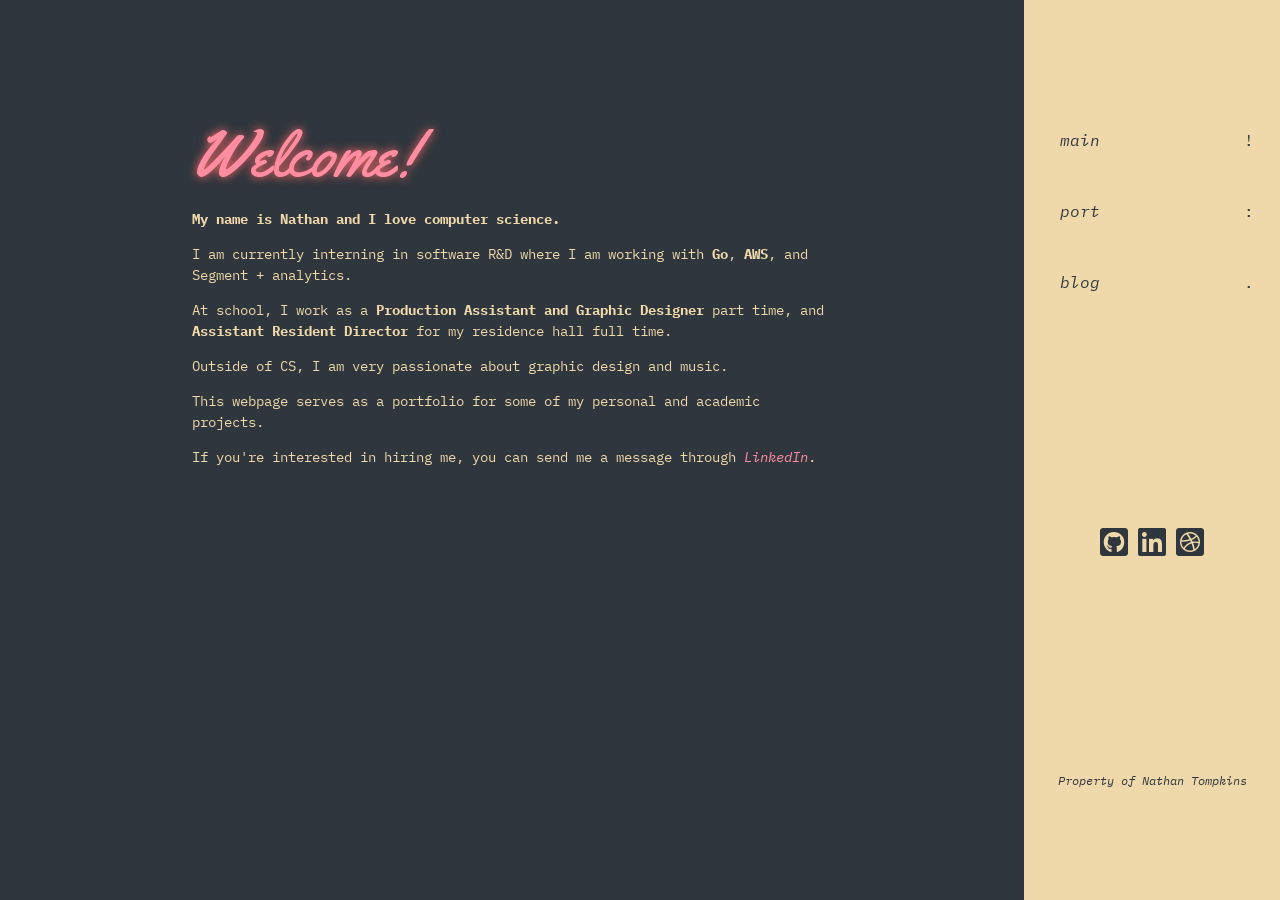
==== index.html @ b5877125 "Updated mixpanel again" ====
<!DOCTYPE HTML>
<html>

<head>
    <script>
        !function(){var analytics=window.analytics=window.analytics||[];if(!analytics.initialize)if(analytics.invoked)window.console&&console.error&&console.error("Segment snippet included twice.");else{analytics.invoked=!0;analytics.methods=["trackSubmit","trackClick","trackLink","trackForm","pageview","identify","reset","group","track","ready","alias","debug","page","once","off","on"];analytics.factory=function(t){return function(){var e=Array.prototype.slice.call(arguments);e.unshift(t);analytics.push(e);return analytics}};for(var t=0;t<analytics.methods.length;t++){var e=analytics.methods[t];analytics[e]=analytics.factory(e)}analytics.load=function(t,e){var n=document.createElement("script");n.type="text/javascript";n.async=!0;n.src="https://cdn.segment.com/analytics.js/v1/"+t+"/analytics.min.js";var a=document.getElementsByTagName("script")[0];a.parentNode.insertBefore(n,a);analytics._loadOptions=e};analytics.SNIPPET_VERSION="4.1.0";
          analytics.load("nwaaKcS0RtttipBPY4bCcXMrAYBk9QjY");
          analytics.page();
          }}();
    </script>
    <title>Nathan Tompkins</title>
    <meta charset="utf-8" />
    <meta name="viewport" content="width=device-width, initial-scale=1" />
    <!--link rel="stylesheet" href="" /-->
    <link href="https://fonts.googleapis.com/css?family=IBM+Plex+Mono:400,400i,700|Yellowtail" rel="stylesheet">
    <link rel="stylesheet" href="https://pro.fontawesome.com/releases/v5.7.2/css/all.css" integrity="sha384-6jHF7Z3XI3fF4XZixAuSu0gGKrXwoX/w3uFPxC56OtjChio7wtTGJWRW53Nhx6Ev" crossorigin="anonymous">
    <style type="text/css">
        /*
            $green: #4ecdc4;
            $red: #ff6b6b;
            $blue: #556270;
            $light-blue: #798899;
            $dark-blue: #30363d;
            $gold: #efd9aa;
            */
            body {
              margin: 0;
            }

            .wrapper {
              height: 100vh;
              display: flex;
            }

            #left {
              float: left;
              width: 80%;
              font-family: IBM Plex Mono,monospace;
              color: #efd9aa;
              line-height: 1.3em;
              background-color: #30363d;
              max-height: 100vh;
              overflow: auto;
            }

            #right {
              float: right;
              width: 20%;
              background-color: #efd9aa;
            }

            #mobile-nav {
              display: none;
            }

            @media screen and (max-width: 700px) {
              #left {
                width:100%;
                padding-top: 10%;
              }
              #right {
                display: none;
              }
              #mobile-nav {
                display: block;
                position: fixed;
                width: 100%;
                background-color: #efd9aa;
                font-family: "IBM Plex Mono", monospace;
                margin: 0;
                padding: 5%;
                text-align: left;
              }
              #mobile-nav a {
                text-decoration: none;
                color: #30363d;
                padding: 5% 5%;
                margin: 0 -1%;
                transition: .3s ease all;
              }
              #mobile-nav a:hover {
                color: #ff8da1;
                background-color: #30363d;
              }
            }

            #main, #port, #blog {
              display: block;
              height: auto;
              max-height: 100vh;
              max-width: 40em;
              margin: 8% auto;
              padding: 2% 10%;
            }

            .sect h1 {
              font-family: "Yellowtail", "Sego UI", "HelveticaNeue", Helvetica, Arial, sans-serif;
              font-weight: 400;
              font-size: 4em;
              color: #ff8da1;
              text-shadow: 0 0 10px #ff6b6b;
            }

            .sect p {
              font-size: .9em;
            }
            .sect a {
                text-decoration: none;
                color: #ff8da1;
                border-bottom: 1px solid transparent;
                transition: ease all .3s;
                font-style: italic;
            }
            .sect a:hover {
                border-bottom: 1px solid #ff8da1;
            }

            #port, #blog {
              display: none;
            }

            .nav {
              font-family: "IBM Plex Mono", monospace;
              height: 100vh;
              display: flex;
              flex-wrap: wrap;
              justify-content: space-evenly;
              align-items: center;
              text-align: center;
            }

            #links, #social, #copy {
              width: 100%;
            }

            #links a {
              display: block;
              padding: 10%;
              color: #30363d;
              background-color: inherit;
              text-decoration: none;
              transition: ease all .3s;
              text-align: right;
            }

            .nav #links span {
                text-transform: lowercase;
                font-style: italic;
                display: inline;
                float: left;
                color: #30363d;
                transition: ease all .3s;
                margin: 0;
                padding-left: 5%;
                padding-right: 5%;
            }

            #links a:hover {
              color: #ff8da1;
              background-color: #30363d;
            }

            #links a:hover > span {
                float: left;
                color: #ff8da1;
                padding-left: 10%;
                padding-right: 0%;
            }

            #social a {
              text-decoration: none;
              color: #30363d;
              transition: .3s ease all;
            }

            #social a:hover {
              color: #ff8da1;
            }

            #social a img {
              max-width: 20%;
            }

            #copy {
              font-size: .75em;
              color: #30363d;
              font-style: italic;
              margin: 3% 5%;
            }
    </style>
</head>

<body>
    <div class="wrapper">
        <div id="mobile-nav">
            <a href="#main" onclick="show('main')">
                <span>main </span>!</a>
            <a href="#port" onclick="show('port')">
                <span>port </span>:</a>
            <a href="#blog" onclick="show('blog')">
                <span>blog</span>.</a>
        </div>
        <div id="left">
            <div class="sect" id="main">
                <h1>Welcome!</h1>
                <p><b>My name is Nathan and I love computer science.</b></p>
                <p>I am currently interning in software R&D where I am working with <b>Go</b>, <b>AWS</b>, and Segment + analytics.
                </p>
                <p>At school, I work as a <b>Production Assistant and Graphic Designer</b> part time, and <b>Assistant Resident Director</b> for my residence hall full time.
                </p>
                <p>Outside of CS, I am very passionate about graphic design and music.</p>
                <p>This webpage serves as a portfolio for some of my personal and academic projects.</p>
                <p>If you're interested in hiring me, you can send me a message through <a target="_blank" href="https://www.linkedin.com/in/nathan-tompkins-396957180">LinkedIn</a>.</p>
            </div>
            <div class="sect" id="port">
                <h1>Portfolio</h1>
                <p>Content coming soon!</p>
            </div>
            <div class="sect" id="blog">
                <h1>Blog</h1>
                <p>Content coming soon!</p>

            </div>
        </div>
        <div id="right">
            <div class="nav">
                <div id="links">
                    <a href="#main" onclick="show('main'); mixpanel.track_links('btnMain','Main btn clicked')" id="btnMain">
                        <span>main </span>!</a>
                    <a href="#port" onclick="show('port'); mixpanel.track_links('btnPort','Port btn clicked')" id="btnPort">
                        <span>port </span>:</a>
                    <a href="#blog" onclick="show('blog'); mixpanel.track_links('btnBlog','Blog btn clicked')" id="btnBlog">
                        <span>blog</span>.</a>
                </div>

                <div id="social">
                    <a target="_blank" href="https://github.com/ntompkins" onclick="mixpanel.track_links('githubLink','Github clicked')" id="githubLink">
                        <i class="fab fa-github-square fa-2x"></i>
                    </a>
                    <a target="_blank" href="https://www.linkedin.com/in/nathan-tompkins-396957180" onclick="mixpanel.track_links('linkedinLink','LinkedIn clicked')" id="linkedinLink">
                        <i class="fab fa-linkedin fa-2x"></i>
                    </a>
                    <a target="_blank" href="https://dribbble.com/ntompkins" onclick="mixpanel.track_links('dribbbleLink','Dribbble clicked')" id="dribbbleLink">
                        <i class="fab fa-dribbble-square fa-2x"></i>
                    </a>
                </div>

                <div id="copy">
                    Property of Nathan Tompkins
                </div>
            </div>
        </div>
    </div>
</body>
<script type="text/javascript">  
    analytics.page();
    var thisDiv = document.getElementById("main");
        function show(divID) {
            var div = document.getElementById(divID);
            thisDiv.style.display = "none";
            div.style.display = "block";
            thisDiv = div;
        }
</script>

</html>
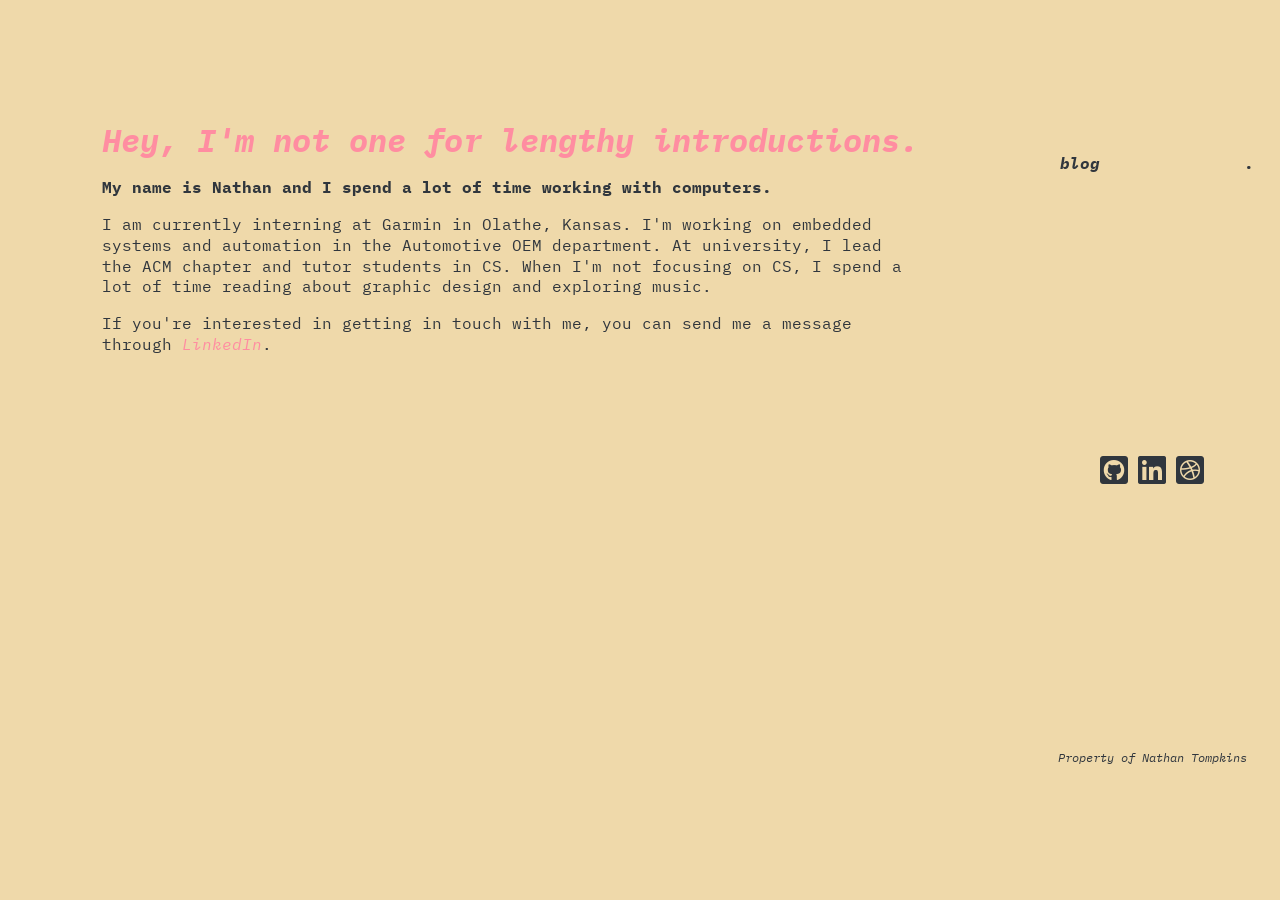
==== commit d6db0e08: "Update index.html Updated CSS, bio paragraph, removed tracking." ====
--- a/index.html
+++ b/index.html
@@ -1,250 +1,53 @@
 <!DOCTYPE HTML>
 <html>
-
 <head>
-    <script>
-        !function(){var analytics=window.analytics=window.analytics||[];if(!analytics.initialize)if(analytics.invoked)window.console&&console.error&&console.error("Segment snippet included twice.");else{analytics.invoked=!0;analytics.methods=["trackSubmit","trackClick","trackLink","trackForm","pageview","identify","reset","group","track","ready","alias","debug","page","once","off","on"];analytics.factory=function(t){return function(){var e=Array.prototype.slice.call(arguments);e.unshift(t);analytics.push(e);return analytics}};for(var t=0;t<analytics.methods.length;t++){var e=analytics.methods[t];analytics[e]=analytics.factory(e)}analytics.load=function(t,e){var n=document.createElement("script");n.type="text/javascript";n.async=!0;n.src="https://cdn.segment.com/analytics.js/v1/"+t+"/analytics.min.js";var a=document.getElementsByTagName("script")[0];a.parentNode.insertBefore(n,a);analytics._loadOptions=e};analytics.SNIPPET_VERSION="4.1.0";
-          analytics.load("nwaaKcS0RtttipBPY4bCcXMrAYBk9QjY");
-          analytics.page();
-          }}();
-    </script>
-    <title>Nathan Tompkins</title>
+    <title>ntompkins.</title>
     <meta charset="utf-8" />
     <meta name="viewport" content="width=device-width, initial-scale=1" />
-    <!--link rel="stylesheet" href="" /-->
-    <link href="https://fonts.googleapis.com/css?family=IBM+Plex+Mono:400,400i,700|Yellowtail" rel="stylesheet">
+    <link href="https://fonts.googleapis.com/css2?family=IBM+Plex+Mono:ital,wght@0,400;0,700;1,400;1,700&display=swap" rel="stylesheet"> 
     <link rel="stylesheet" href="https://pro.fontawesome.com/releases/v5.7.2/css/all.css" integrity="sha384-6jHF7Z3XI3fF4XZixAuSu0gGKrXwoX/w3uFPxC56OtjChio7wtTGJWRW53Nhx6Ev" crossorigin="anonymous">
     <style type="text/css">
-        /*
-            $green: #4ecdc4;
-            $red: #ff6b6b;
-            $blue: #556270;
-            $light-blue: #798899;
-            $dark-blue: #30363d;
-            $gold: #efd9aa;
-            */
-            body {
-              margin: 0;
-            }
-
-            .wrapper {
-              height: 100vh;
-              display: flex;
-            }
-
-            #left {
-              float: left;
-              width: 80%;
-              font-family: IBM Plex Mono,monospace;
-              color: #efd9aa;
-              line-height: 1.3em;
-              background-color: #30363d;
-              max-height: 100vh;
-              overflow: auto;
-            }
-
-            #right {
-              float: right;
-              width: 20%;
-              background-color: #efd9aa;
-            }
-
-            #mobile-nav {
-              display: none;
-            }
-
-            @media screen and (max-width: 700px) {
-              #left {
-                width:100%;
-                padding-top: 10%;
-              }
-              #right {
-                display: none;
-              }
-              #mobile-nav {
-                display: block;
-                position: fixed;
-                width: 100%;
-                background-color: #efd9aa;
-                font-family: "IBM Plex Mono", monospace;
-                margin: 0;
-                padding: 5%;
-                text-align: left;
-              }
-              #mobile-nav a {
-                text-decoration: none;
-                color: #30363d;
-                padding: 5% 5%;
-                margin: 0 -1%;
-                transition: .3s ease all;
-              }
-              #mobile-nav a:hover {
-                color: #ff8da1;
-                background-color: #30363d;
-              }
-            }
-
-            #main, #port, #blog {
-              display: block;
-              height: auto;
-              max-height: 100vh;
-              max-width: 40em;
-              margin: 8% auto;
-              padding: 2% 10%;
-            }
-
-            .sect h1 {
-              font-family: "Yellowtail", "Sego UI", "HelveticaNeue", Helvetica, Arial, sans-serif;
-              font-weight: 400;
-              font-size: 4em;
-              color: #ff8da1;
-              text-shadow: 0 0 10px #ff6b6b;
-            }
-
-            .sect p {
-              font-size: .9em;
-            }
-            .sect a {
-                text-decoration: none;
-                color: #ff8da1;
-                border-bottom: 1px solid transparent;
-                transition: ease all .3s;
-                font-style: italic;
-            }
-            .sect a:hover {
-                border-bottom: 1px solid #ff8da1;
-            }
-
-            #port, #blog {
-              display: none;
-            }
-
-            .nav {
-              font-family: "IBM Plex Mono", monospace;
-              height: 100vh;
-              display: flex;
-              flex-wrap: wrap;
-              justify-content: space-evenly;
-              align-items: center;
-              text-align: center;
-            }
-
-            #links, #social, #copy {
-              width: 100%;
-            }
-
-            #links a {
-              display: block;
-              padding: 10%;
-              color: #30363d;
-              background-color: inherit;
-              text-decoration: none;
-              transition: ease all .3s;
-              text-align: right;
-            }
-
-            .nav #links span {
-                text-transform: lowercase;
-                font-style: italic;
-                display: inline;
-                float: left;
-                color: #30363d;
-                transition: ease all .3s;
-                margin: 0;
-                padding-left: 5%;
-                padding-right: 5%;
-            }
-
-            #links a:hover {
-              color: #ff8da1;
-              background-color: #30363d;
-            }
-
-            #links a:hover > span {
-                float: left;
-                color: #ff8da1;
-                padding-left: 10%;
-                padding-right: 0%;
-            }
-
-            #social a {
-              text-decoration: none;
-              color: #30363d;
-              transition: .3s ease all;
-            }
-
-            #social a:hover {
-              color: #ff8da1;
-            }
-
-            #social a img {
-              max-width: 20%;
-            }
-
-            #copy {
-              font-size: .75em;
-              color: #30363d;
-              font-style: italic;
-              margin: 3% 5%;
-            }
+       body{margin:0}.wrapper{height:100vh;display:flex}#left{float:left;width:80%;font-family:IBM Plex Mono,monospace;color:#30363d;line-height:1.3em;background-color:#efd9aa;max-height:100vh;overflow:auto}#right{float:right;width:20%;background-color:#efd9aa}#mobile-nav{display:none}@media screen and (max-width:700px){#left{width:100%;padding-top:10%}#right{display:none}#mobile-nav{display:block;position:fixed;width:100%;background-color:#efd9aa;font-family:IBM Plex Mono,monospace;margin:0;padding:5%;text-align:left}#mobile-nav a{text-decoration:none;color:#30363d;padding:5% 5%;margin:0 -1%;transition:.3s ease all}#mobile-nav a:hover{color:#ff8da1;background-color:#30363d}}#main,#port,#blog{display:block;height:auto;max-height:100vh;max-width:60em;margin:8% auto;padding:2% 10%}.sect h1{font-family:IBM Plex Mono,monospace;font-weight:700;font-size:2em;color:#ff8da1;line-height:1em}.sect p{font-size:1em}.sect a{text-decoration:none;color:#ff8da1;border-bottom:1px solid transparent;transition:ease all .1s;font-style:italic}.sect a:hover{border-bottom:1px solid #ff8da1}#port,#blog{display:none}.nav{font-family:IBM Plex Mono,monospace;height:100vh;display:flex;flex-wrap:wrap;justify-content:space-evenly;align-items:center;text-align:center}#links,#social,#copy{width:100%}#links a{display:block;padding:10%;color:#30363d;background-color:inherit;text-decoration:none;transition:ease all .3s;text-align:right;border-radius:100px 0 0 100px;font-weight:700}.nav #links span{text-transform:lowercase;font-style:italic;display:inline;float:left;color:#30363d;transition:ease all .3s;margin:0;padding-left:5%;padding-right:5%}#links a:hover{color:#ff8da1;background-color:#30363d}#links a:hover>span{float:left;color:#ff8da1;padding-left:10%;padding-right:0}#social a{text-decoration:none;color:#30363d;transition:.1s ease all}#social a:hover{color:#ff8da1}#social a img{max-width:20%}#copy{font-size:.75em;color:#30363d;font-style:italic;margin:3% 5%}
     </style>
 </head>
 
 <body>
     <div class="wrapper">
         <div id="mobile-nav">
-            <a href="#main" onclick="show('main')">
-                <span>main </span>!</a>
-            <a href="#port" onclick="show('port')">
-                <span>port </span>:</a>
             <a href="#blog" onclick="show('blog')">
-                <span>blog</span>.</a>
+            <span>blog</span>.</a>
         </div>
         <div id="left">
             <div class="sect" id="main">
-                <h1>Welcome!</h1>
-                <p><b>My name is Nathan and I love computer science.</b></p>
-                <p>I am currently interning in software R&D where I am working with <b>Go</b>, <b>AWS</b>, and Segment + analytics.
-                </p>
-                <p>At school, I work as a <b>Production Assistant and Graphic Designer</b> part time, and <b>Assistant Resident Director</b> for my residence hall full time.
-                </p>
-                <p>Outside of CS, I am very passionate about graphic design and music.</p>
-                <p>This webpage serves as a portfolio for some of my personal and academic projects.</p>
-                <p>If you're interested in hiring me, you can send me a message through <a target="_blank" href="https://www.linkedin.com/in/nathan-tompkins-396957180">LinkedIn</a>.</p>
-            </div>
-            <div class="sect" id="port">
-                <h1>Portfolio</h1>
-                <p>Content coming soon!</p>
+	        <h1><i>Hey, I'm not one for lengthy introductions.</i></h1>
+                <p><b>My name is Nathan and I spend a lot of time working with computers.</b></p>
+                <p>I am currently interning at Garmin in Olathe, Kansas. I'm working on embedded systems and automation in the Automotive OEM department.
+		At university, I lead the ACM chapter and tutor students in CS.
+                When I'm not focusing on CS, I spend a lot of time reading about graphic design and exploring music.
+                <p>If you're interested in getting in touch with me, you can send me a message through <a target="_blank" href="https://www.linkedin.com/in/nathan-tompkins-396957180">LinkedIn</a>.</p>
             </div>
             <div class="sect" id="blog">
                 <h1>Blog</h1>
                 <p>Content coming soon!</p>
-
             </div>
         </div>
         <div id="right">
             <div class="nav">
                 <div id="links">
-                    <a href="#main" onclick="show('main'); mixpanel.track_links('btnMain','Main btn clicked')" id="btnMain">
-                        <span>main </span>!</a>
-                    <a href="#port" onclick="show('port'); mixpanel.track_links('btnPort','Port btn clicked')" id="btnPort">
-                        <span>port </span>:</a>
-                    <a href="#blog" onclick="show('blog'); mixpanel.track_links('btnBlog','Blog btn clicked')" id="btnBlog">
-                        <span>blog</span>.</a>
+                    <a href="#blog" onclick="show('blog');" id="btnBlog">
+                    <span>blog</span>.</a>
                 </div>
-
                 <div id="social">
-                    <a target="_blank" href="https://github.com/ntompkins" onclick="mixpanel.track_links('githubLink','Github clicked')" id="githubLink">
+                    <a target="_blank" href="https://github.com/ntompkins" id="githubLink">
                         <i class="fab fa-github-square fa-2x"></i>
                     </a>
-                    <a target="_blank" href="https://www.linkedin.com/in/nathan-tompkins-396957180" onclick="mixpanel.track_links('linkedinLink','LinkedIn clicked')" id="linkedinLink">
+                    <a target="_blank" href="https://www.linkedin.com/in/nathan-tompkins-396957180" id="linkedinLink">
                         <i class="fab fa-linkedin fa-2x"></i>
                     </a>
-                    <a target="_blank" href="https://dribbble.com/ntompkins" onclick="mixpanel.track_links('dribbbleLink','Dribbble clicked')" id="dribbbleLink">
+                    <a target="_blank" href="https://dribbble.com/ntompkins" id="dribbbleLink">
                         <i class="fab fa-dribbble-square fa-2x"></i>
                     </a>
                 </div>
-
                 <div id="copy">
                     Property of Nathan Tompkins
                 </div>
@@ -253,7 +56,6 @@
     </div>
 </body>
 <script type="text/javascript">  
-    analytics.page();
     var thisDiv = document.getElementById("main");
         function show(divID) {
             var div = document.getElementById(divID);
@@ -262,5 +64,4 @@
             thisDiv = div;
         }
 </script>
-
 </html>
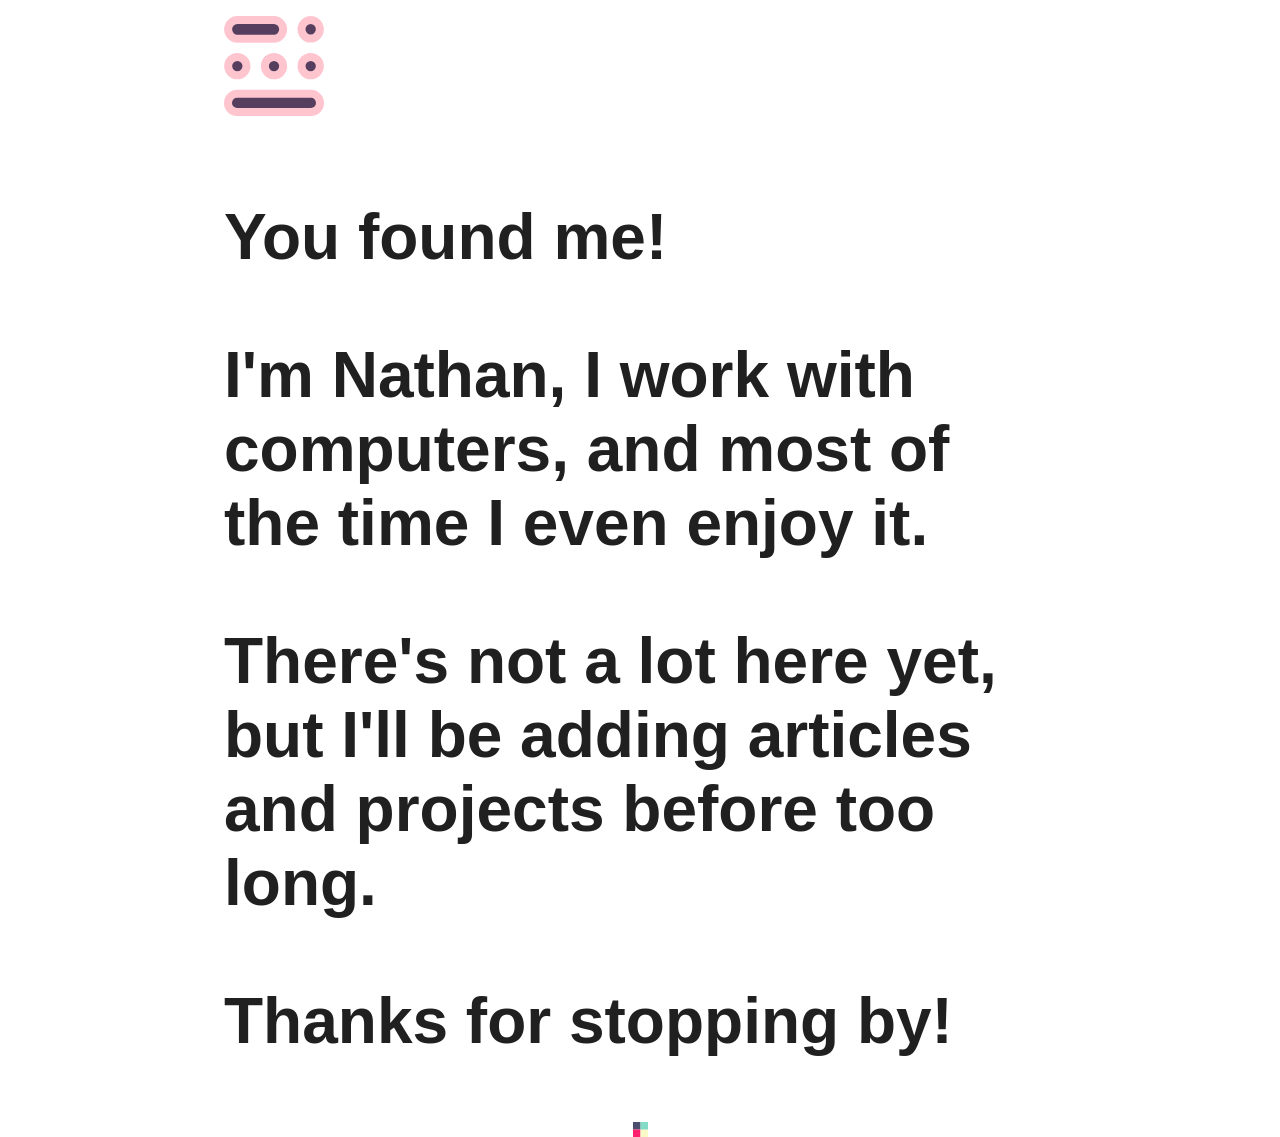
==== commit f896b0e9: "add: index, stylesheet, imgs List of files added: * css/style.min.css * favicon.ico * imgs/logo/logo" ====
--- a/index.html
+++ b/index.html
@@ -1,67 +1,47 @@
-<!DOCTYPE HTML>
-<html>
-<head>
-    <title>ntompkins.</title>
-    <meta charset="utf-8" />
-    <meta name="viewport" content="width=device-width, initial-scale=1" />
-    <link href="https://fonts.googleapis.com/css2?family=IBM+Plex+Mono:ital,wght@0,400;0,700;1,400;1,700&display=swap" rel="stylesheet"> 
-    <link rel="stylesheet" href="https://pro.fontawesome.com/releases/v5.7.2/css/all.css" integrity="sha384-6jHF7Z3XI3fF4XZixAuSu0gGKrXwoX/w3uFPxC56OtjChio7wtTGJWRW53Nhx6Ev" crossorigin="anonymous">
-    <style type="text/css">
-       body{margin:0}.wrapper{height:100vh;display:flex}#left{float:left;width:80%;font-family:IBM Plex Mono,monospace;color:#30363d;line-height:1.3em;background-color:#efd9aa;max-height:100vh;overflow:auto}#right{float:right;width:20%;background-color:#efd9aa}#mobile-nav{display:none}@media screen and (max-width:700px){#left{width:100%;padding-top:10%}#right{display:none}#mobile-nav{display:block;position:fixed;width:100%;background-color:#efd9aa;font-family:IBM Plex Mono,monospace;margin:0;padding:5%;text-align:left}#mobile-nav a{text-decoration:none;color:#30363d;padding:5% 5%;margin:0 -1%;transition:.3s ease all}#mobile-nav a:hover{color:#ff8da1;background-color:#30363d}}#main,#port,#blog{display:block;height:auto;max-height:100vh;max-width:60em;margin:8% auto;padding:2% 10%}.sect h1{font-family:IBM Plex Mono,monospace;font-weight:700;font-size:2em;color:#ff8da1;line-height:1em}.sect p{font-size:1em}.sect a{text-decoration:none;color:#ff8da1;border-bottom:1px solid transparent;transition:ease all .1s;font-style:italic}.sect a:hover{border-bottom:1px solid #ff8da1}#port,#blog{display:none}.nav{font-family:IBM Plex Mono,monospace;height:100vh;display:flex;flex-wrap:wrap;justify-content:space-evenly;align-items:center;text-align:center}#links,#social,#copy{width:100%}#links a{display:block;padding:10%;color:#30363d;background-color:inherit;text-decoration:none;transition:ease all .3s;text-align:right;border-radius:100px 0 0 100px;font-weight:700}.nav #links span{text-transform:lowercase;font-style:italic;display:inline;float:left;color:#30363d;transition:ease all .3s;margin:0;padding-left:5%;padding-right:5%}#links a:hover{color:#ff8da1;background-color:#30363d}#links a:hover>span{float:left;color:#ff8da1;padding-left:10%;padding-right:0}#social a{text-decoration:none;color:#30363d;transition:.1s ease all}#social a:hover{color:#ff8da1}#social a img{max-width:20%}#copy{font-size:.75em;color:#30363d;font-style:italic;margin:3% 5%}
-    </style>
-</head>
-
-<body>
-    <div class="wrapper">
-        <div id="mobile-nav">
-            <a href="#blog" onclick="show('blog')">
-            <span>blog</span>.</a>
-        </div>
-        <div id="left">
-            <div class="sect" id="main">
-	        <h1><i>Hey, I'm not one for lengthy introductions.</i></h1>
-                <p><b>My name is Nathan and I spend a lot of time working with computers.</b></p>
-                <p>I am currently interning at Garmin in Olathe, Kansas. I'm working on embedded systems and automation in the Automotive OEM department.
-		At university, I lead the ACM chapter and tutor students in CS.
-                When I'm not focusing on CS, I spend a lot of time reading about graphic design and exploring music.
-                <p>If you're interested in getting in touch with me, you can send me a message through <a target="_blank" href="https://www.linkedin.com/in/nathan-tompkins-396957180">LinkedIn</a>.</p>
-            </div>
-            <div class="sect" id="blog">
-                <h1>Blog</h1>
-                <p>Content coming soon!</p>
-            </div>
-        </div>
-        <div id="right">
-            <div class="nav">
-                <div id="links">
-                    <a href="#blog" onclick="show('blog');" id="btnBlog">
-                    <span>blog</span>.</a>
-                </div>
-                <div id="social">
-                    <a target="_blank" href="https://github.com/ntompkins" id="githubLink">
-                        <i class="fab fa-github-square fa-2x"></i>
-                    </a>
-                    <a target="_blank" href="https://www.linkedin.com/in/nathan-tompkins-396957180" id="linkedinLink">
-                        <i class="fab fa-linkedin fa-2x"></i>
-                    </a>
-                    <a target="_blank" href="https://dribbble.com/ntompkins" id="dribbbleLink">
-                        <i class="fab fa-dribbble-square fa-2x"></i>
-                    </a>
-                </div>
-                <div id="copy">
-                    Property of Nathan Tompkins
-                </div>
-            </div>
-        </div>
-    </div>
-</body>
-<script type="text/javascript">  
-    var thisDiv = document.getElementById("main");
-        function show(divID) {
-            var div = document.getElementById(divID);
-            thisDiv.style.display = "none";
-            div.style.display = "block";
-            thisDiv = div;
-        }
-</script>
+<!DOCTYPE html>
+<html class="no-js" lang="en">
+ <head>
+  <meta charset="utf-8"/>
+  <meta content="width=device-width, initial-scale=1" name="viewport"/>
+  <title>
+    ntompkins.
+  </title>
+  <script type="module">
+   document.documentElement.classList.remove('no-js');
+   document.documentElement.classList.add('js');
+  </script>
+  <link href="css/style.min.css" rel="stylesheet"/>
+  <meta content="Personal site of Nathan Tompkins." name="description"/>
+  <meta content="ntompkins." property="og:title"/>
+  <meta content="Personal site of Nathan Tompkins." property="og:description"/>
+  <meta content="en_US" property="og:locale"/>
+  <meta content="website" property="og:type"/>
+  <meta content="https://ntompkins.co/index.html" property="og:url"/>
+  <link href="https://ntompkins.co/index.html" rel="canonical"/>
+  <link href="favicon.ico" rel="icon"/>
+  <meta content="#FFF" name="theme-color"/>
+ </head>
+ <body>
+  <div class="navigation noselect">
+   <a href="https://ntompkins.co/">
+    <img id="logo" src="imgs/logo/logo.svg"/>
+   </a>
+  </div>
+  <article class="about-page">
+   <p class="big-text bold">
+    You found me!
+   </p>
+   <p class="big-text bold">
+    I'm Nathan, I work with computers, and most of the time I even enjoy it.
+   </p>
+   <p class="big-text bold">
+    There's not a lot here yet, but I'll be adding articles and projects before too long.
+   </p>
+   <p class="big-text bold">
+  Thanks for stopping by!
+   </p>
+  </article>
+  <img class="colophon" src="imgs/ui/colophon.svg">
+  </img>
+ </body>
 </html>
--- a/css/style.min.css
+++ b/css/style.min.css
@@ -0,0 +1 @@
+@font-face{font-family:"Spartan";src:url("../fonts/LeagueSpartan/WOFF2/LeagueSpartan-ExtraBold.woff2"),url("../fonts/LeagueSpartan/WOFF/LeagueSpartan-ExtraBold.woff");font-style:normal;font-weight:800}@font-face{font-family:"Spartan";src:url("../fonts/LeagueSpartan/WOFF2/LeagueSpartan-Bold.woff2"),url("../fonts/LeagueSpartan/WOFF/LeagueSpartan-Bold.woff");font-style:normal;font-weight:700}@font-face{font-family:"Inter";src:url("../fonts/Inter/Inter-Regular.woff2"),url("../fonts/Inter/Inter-Regular.woff");font-style:normal;font-weight:100 400}@font-face{font-family:"Inter";src:url("../fonts/Inter/Inter-Italic.woff2"),url("../fonts/Inter/Inter-Italic.woff");font-style:italic;font-weight:100 400}@font-face{font-family:"Inter";src:url("../fonts/Inter/Inter-Bold.woff2"),url("../fonts/Inter/Inter-Bold.woff");font-style:normal;font-weight:500 900}@font-face{font-family:"Inter";src:url("../fonts/Inter/Inter-BoldItalic.woff2"),url("../fonts/Inter/Inter-BoldItalic.woff");font-style:italic;font-weight:500 900}html,body{padding:0;margin:0;border:0;font-size:100%;font-family:"Inter",sans-serif}body{background-color:#fff}article{color:#202020}.extrabold{font-family:"Spartan","Inter",sans-serif;font-weight:800}.bold{font-family:"Spartan","Inter",sans-serif;font-weight:700}.noselect{-webkit-touch-callout:none;-webkit-user-select:none;-khtml-user-select:none;-moz-user-select:none;-ms-user-select:none;user-select:none}@media only screen and (max-width:985px){.about-page{max-width:85%;margin:0 auto}.big-text{font-size:2.5rem}.navigation{max-width:85%;margin:0 auto;display:flex;align-items:center;justify-content:space-between;padding:1rem 1rem;background-color:#fff}.nav-links>a{margin:.5rem;color:#aaa;text-decoration:none;border-bottom:3px solid transparent}}@media only screen and (min-width:986px){.about-page{max-width:65%;margin:0 auto}.big-text{font-size:4rem}.navigation{max-width:65%;margin:0 auto;display:flex;align-items:center;justify-content:space-between;padding:1rem 1rem;background-color:#fff}.nav-links>a{margin:8%;color:#aaa;text-decoration:none;border-bottom:3px solid transparent}}#logo{-webkit-user-drag:none;-khtml-user-drag:none;-moz-user-drag:none;-o-user-drag:none;transition:ease all .3s}#logo:hover{transform:translate3d(1px,-1px,0);filter:drop-shadow(-3px 3px 0 #202020)}.nav-links>a>img{width:1.25rem}.nav-links{font-family:"Spartan","Inter",sans-serif;font-weight:normal;display:flex;justify-content:space-between}.nav-links>a:hover{color:#202020;border-bottom:3px solid #202020}.nav-link-active{border-bottom:3px solid #aaa}.internal-link{color:#202020}.internal-link:hover{background:#ffffc4}.article-title>a{text-decoration:none;color:#202020}.articles-feed{margin:0 auto;max-width:38rem;color:#202020;padding:0 1rem 10rem 1rem}.articles-feed article>h1{font-size:2.15rem}.article-metadata{color:#7d7d7d;font-size:1rem}.author{display:inline}.shortlink{color:#6c757d}article *::-moz-selection,article *::-webkit-selection{background:#ffffc4}.articles-feed article>p{line-height:175%;max-width:33rem;color:#202020}.articles-feed h1,.articles-feed h2,.articles-feed h3,.articles-feed h4,.articles-feed h5,.articles-feed h6{color:#202020;font-family:"Spartan","Inter",sans-serif;font-weight:normal}.articles-feed p{line-height:1.4}.articles-feed article>p>a{color:#007bff;text-decoration:none}.articles-feed article>p>a:hover{text-decoration:underline}.categories ul{list-style:none;line-height:170%}.colophon{pointer-events:none;margin:0 auto;display:block;height:15px}
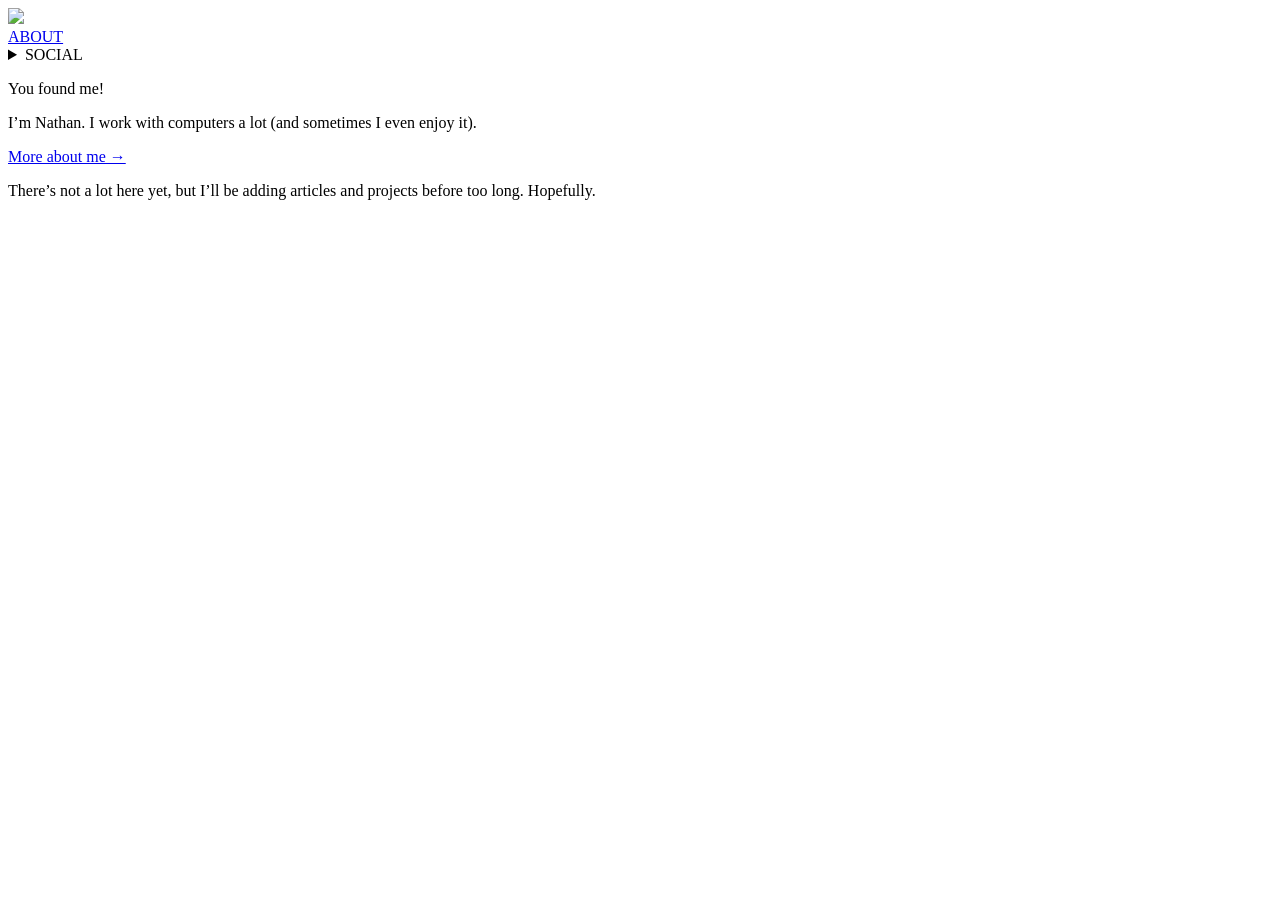
==== commit 36f4d9bb: "edit: index.html - adjust body text - add navbar link for about page - remove colophon from index - " ====
--- a/index.html
+++ b/index.html
@@ -10,6 +10,7 @@
    document.documentElement.classList.remove('no-js');
    document.documentElement.classList.add('js');
   </script>
+  <base href="https://ntompkins.co">
   <link href="css/style.min.css" rel="stylesheet"/>
   <meta content="Personal site of Nathan Tompkins." name="description"/>
   <meta content="ntompkins." property="og:title"/>
@@ -26,22 +27,31 @@
    <a href="https://ntompkins.co/">
     <img id="logo" src="imgs/logo/logo.svg"/>
    </a>
+   <nav class="nav-links">
+     <a href="/about.html">ABOUT</a>
+     <details>
+      <summary>SOCIAL</summary>
+      <ul>
+        <li><a href="mailto:hello@ntompkins.co" target="_blank">email</a></li>
+        <li><a href="https://matrix.to/#/@ntompkins:matrix.org" target="_blank">matrix</a></li>
+        <li><a href="https://github.com/ntompkins" target="_blank">github</a></li>
+      </ul>
+     </details>
+   </nav>
   </div>
-  <article class="about-page">
-   <p class="big-text bold">
-    You found me!
-   </p>
-   <p class="big-text bold">
-    I'm Nathan, I work with computers, and most of the time I even enjoy it.
-   </p>
-   <p class="big-text bold">
-    There's not a lot here yet, but I'll be adding articles and projects before too long.
-   </p>
-   <p class="big-text bold">
-  Thanks for stopping by!
-   </p>
-  </article>
-  <img class="colophon" src="imgs/ui/colophon.svg">
-  </img>
+  <main>
+    <article class="about-page">
+    <p class="big-text bold">
+      You found me!
+    </p>
+    <p class="big-text bold">
+      I&rsquo;m Nathan. I work with computers a lot (and sometimes I even enjoy it).
+    </p>
+    <a href="/about.html" class="internal-link big-text bold">More about me &rarr;</a>
+    <p class="big-text bold">
+      There&rsquo;s not a lot here yet, but I&rsquo;ll be adding articles and projects before too long. Hopefully.
+    </p>
+    </article>
+  </main>
  </body>
 </html>
--- a/css/style.min.css
+++ b/css/style.min.css
@@ -1 +1 @@
-@font-face{font-family:"Spartan";src:url("../fonts/LeagueSpartan/WOFF2/LeagueSpartan-ExtraBold.woff2"),url("../fonts/LeagueSpartan/WOFF/LeagueSpartan-ExtraBold.woff");font-style:normal;font-weight:800}@font-face{font-family:"Spartan";src:url("../fonts/LeagueSpartan/WOFF2/LeagueSpartan-Bold.woff2"),url("../fonts/LeagueSpartan/WOFF/LeagueSpartan-Bold.woff");font-style:normal;font-weight:700}@font-face{font-family:"Inter";src:url("../fonts/Inter/Inter-Regular.woff2"),url("../fonts/Inter/Inter-Regular.woff");font-style:normal;font-weight:100 400}@font-face{font-family:"Inter";src:url("../fonts/Inter/Inter-Italic.woff2"),url("../fonts/Inter/Inter-Italic.woff");font-style:italic;font-weight:100 400}@font-face{font-family:"Inter";src:url("../fonts/Inter/Inter-Bold.woff2"),url("../fonts/Inter/Inter-Bold.woff");font-style:normal;font-weight:500 900}@font-face{font-family:"Inter";src:url("../fonts/Inter/Inter-BoldItalic.woff2"),url("../fonts/Inter/Inter-BoldItalic.woff");font-style:italic;font-weight:500 900}html,body{padding:0;margin:0;border:0;font-size:100%;font-family:"Inter",sans-serif}body{background-color:#fff}article{color:#202020}.extrabold{font-family:"Spartan","Inter",sans-serif;font-weight:800}.bold{font-family:"Spartan","Inter",sans-serif;font-weight:700}.noselect{-webkit-touch-callout:none;-webkit-user-select:none;-khtml-user-select:none;-moz-user-select:none;-ms-user-select:none;user-select:none}@media only screen and (max-width:985px){.about-page{max-width:85%;margin:0 auto}.big-text{font-size:2.5rem}.navigation{max-width:85%;margin:0 auto;display:flex;align-items:center;justify-content:space-between;padding:1rem 1rem;background-color:#fff}.nav-links>a{margin:.5rem;color:#aaa;text-decoration:none;border-bottom:3px solid transparent}}@media only screen and (min-width:986px){.about-page{max-width:65%;margin:0 auto}.big-text{font-size:4rem}.navigation{max-width:65%;margin:0 auto;display:flex;align-items:center;justify-content:space-between;padding:1rem 1rem;background-color:#fff}.nav-links>a{margin:8%;color:#aaa;text-decoration:none;border-bottom:3px solid transparent}}#logo{-webkit-user-drag:none;-khtml-user-drag:none;-moz-user-drag:none;-o-user-drag:none;transition:ease all .3s}#logo:hover{transform:translate3d(1px,-1px,0);filter:drop-shadow(-3px 3px 0 #202020)}.nav-links>a>img{width:1.25rem}.nav-links{font-family:"Spartan","Inter",sans-serif;font-weight:normal;display:flex;justify-content:space-between}.nav-links>a:hover{color:#202020;border-bottom:3px solid #202020}.nav-link-active{border-bottom:3px solid #aaa}.internal-link{color:#202020}.internal-link:hover{background:#ffffc4}.article-title>a{text-decoration:none;color:#202020}.articles-feed{margin:0 auto;max-width:38rem;color:#202020;padding:0 1rem 10rem 1rem}.articles-feed article>h1{font-size:2.15rem}.article-metadata{color:#7d7d7d;font-size:1rem}.author{display:inline}.shortlink{color:#6c757d}article *::-moz-selection,article *::-webkit-selection{background:#ffffc4}.articles-feed article>p{line-height:175%;max-width:33rem;color:#202020}.articles-feed h1,.articles-feed h2,.articles-feed h3,.articles-feed h4,.articles-feed h5,.articles-feed h6{color:#202020;font-family:"Spartan","Inter",sans-serif;font-weight:normal}.articles-feed p{line-height:1.4}.articles-feed article>p>a{color:#007bff;text-decoration:none}.articles-feed article>p>a:hover{text-decoration:underline}.categories ul{list-style:none;line-height:170%}.colophon{pointer-events:none;margin:0 auto;display:block;height:15px}+@font-face{font-family:"Inter";src:url("../fonts/Inter/Inter-Regular.woff2"),url("../fonts/Inter/Inter-Regular.woff");font-style:normal;font-weight:100 400}@font-face{font-family:"Inter";src:url("../fonts/Inter/Inter-Italic.woff2"),url("../fonts/Inter/Inter-Italic.woff");font-style:italic;font-weight:100 400}@font-face{font-family:"Inter";src:url("../fonts/Inter/Inter-Bold.woff2"),url("../fonts/Inter/Inter-Bold.woff");font-style:normal;font-weight:500 900}@font-face{font-family:"Inter";src:url("../fonts/Inter/Inter-BoldItalic.woff2"),url("../fonts/Inter/Inter-BoldItalic.woff");font-style:italic;font-weight:500 900}html,body{padding:0;margin:0;border:0;font-size:100%;font-family:"Inter",-apple-system,BlinkMacSystemFont,"Segoe UI",Roboto,Helvetica,Arial,sans-serif,"Apple Color Emoji","Segoe UI Emoji","Segoe UI Symbol"}body{color:#111;background-color:#fff}@media only screen and (max-width:985px){.about-page{max-width:85%;margin:0 auto}.big-text{font-size:2.5rem}.navigation{max-width:85%;margin:0 auto;display:flex;align-items:center;justify-content:space-between;padding:1rem;background-color:inherit}.nav-links>a{margin:.5rem;color:#888;text-decoration:none;border-bottom:3px solid transparent}}@media only screen and (min-width:986px){.about-page{max-width:65%;margin:0 auto}.big-text{font-size:4rem}.navigation{max-width:65%;margin:0 auto;display:flex;align-items:center;justify-content:space-between;padding:1rem;background-color:inherit}.nav-links>a{margin:8%;color:#888;text-decoration:none;border-bottom:3px solid transparent}}.noselect{-webkit-touch-callout:none;-webkit-user-select:none;-khtml-user-select:none;-moz-user-select:none;-ms-user-select:none;user-select:none}.extrabold{font-weight:800}.bold{font-weight:700}#logo{transition:ease all .3s}#logo:hover{transform:translate3d(1px,-1px,0);filter:drop-shadow(-3px 3px 0 #111)}.nav-links{font-weight:700;display:flex;align-items:center;justify-content:space-between}.nav-links a{border-bottom:3px solid transparent;text-decoration:none;align-self:center}.nav-links a:hover{color:#111;border-bottom:3px solid #111}.nav-links details{margin:0;padding:0;color:#888;align-self:center;border-bottom:3px solid transparent}.nav-links details>summary:hover{margin:0;padding:0;color:#111;cursor:pointer}.nav-links ul{margin:0 auto;padding:1rem;line-height:1.8;list-style:none;position:absolute;background-color:#fff;border:3px solid #111}.nav-links ul li a{color:#888}.nav-link-active{border-bottom:3px solid #aaa}.internal-link{color:inherit}.internal-link:hover{background:#fc6}.article-title>a{text-decoration:none;color:#111}.content{margin:0 auto;max-width:50rem;padding:0 1rem 10rem}.article-metadata{color:#7d7d7d;font-size:1rem}.author{display:inline}.content article{font-size:1.4rem;line-height:1.4;max-width:80rem}.content h1,.content h2,.content h3,.content h4,.content h5,.content h6{font-weight:700}.content a{color:#007bff;text-decoration:none}.content a:hover{text-decoration:underline}.colophon{pointer-events:none;margin:0 auto 5rem;display:block;height:15px}
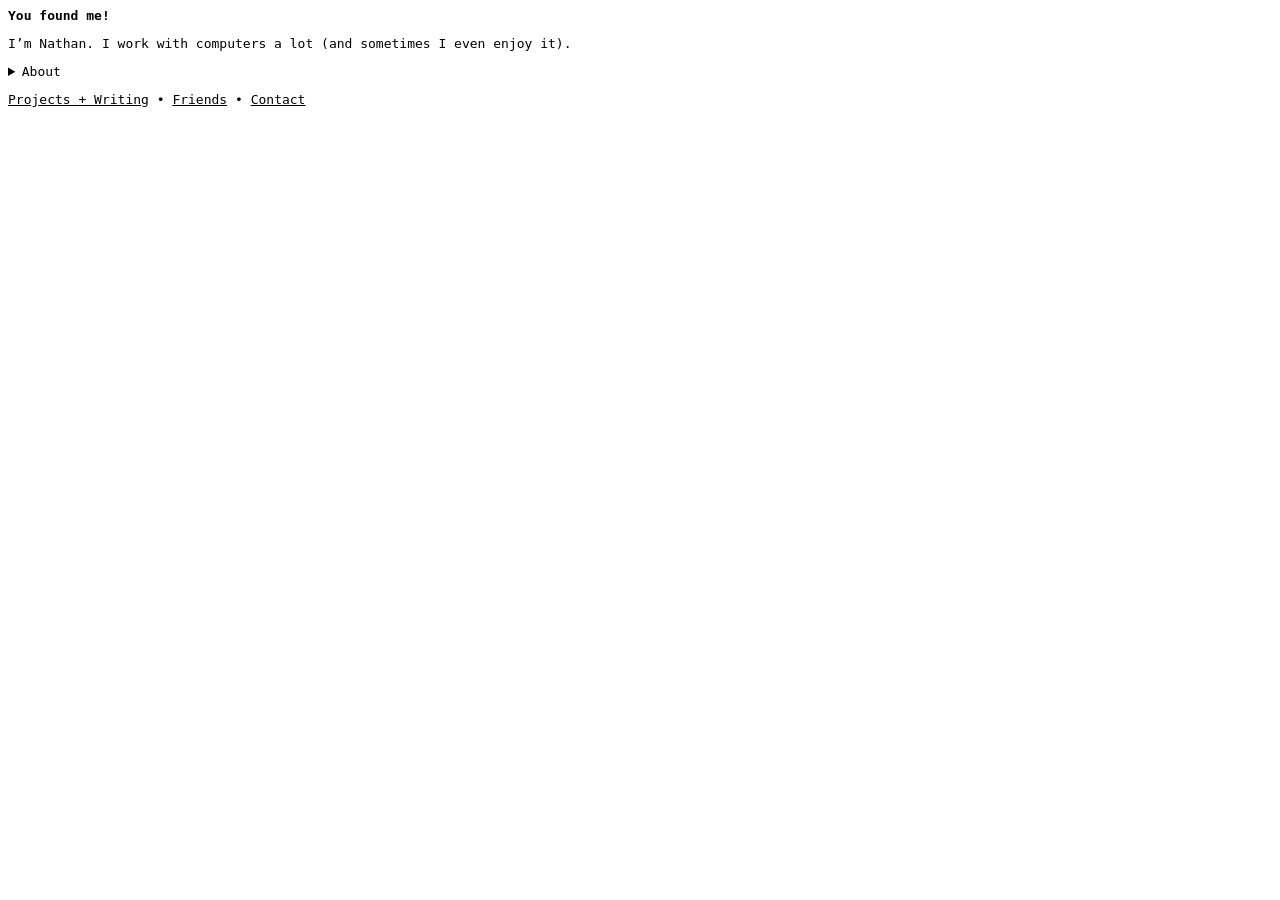
==== commit d72cfeca: "make it all better" ====
--- a/index.html
+++ b/index.html
@@ -1,57 +1 @@
-<!DOCTYPE html>
-<html class="no-js" lang="en">
- <head>
-  <meta charset="utf-8"/>
-  <meta content="width=device-width, initial-scale=1" name="viewport"/>
-  <title>
-    ntompkins.
-  </title>
-  <script type="module">
-   document.documentElement.classList.remove('no-js');
-   document.documentElement.classList.add('js');
-  </script>
-  <base href="https://ntompkins.co">
-  <link href="css/style.min.css" rel="stylesheet"/>
-  <meta content="Personal site of Nathan Tompkins." name="description"/>
-  <meta content="ntompkins." property="og:title"/>
-  <meta content="Personal site of Nathan Tompkins." property="og:description"/>
-  <meta content="en_US" property="og:locale"/>
-  <meta content="website" property="og:type"/>
-  <meta content="https://ntompkins.co/index.html" property="og:url"/>
-  <link href="https://ntompkins.co/index.html" rel="canonical"/>
-  <link href="favicon.ico" rel="icon"/>
-  <meta content="#FFF" name="theme-color"/>
- </head>
- <body>
-  <div class="navigation noselect">
-   <a href="https://ntompkins.co/">
-    <img id="logo" src="imgs/logo/logo.svg"/>
-   </a>
-   <nav class="nav-links">
-     <a href="/about.html">ABOUT</a>
-     <details>
-      <summary>SOCIAL</summary>
-      <ul>
-        <li><a href="mailto:hello@ntompkins.co" target="_blank">email</a></li>
-        <li><a href="https://matrix.to/#/@ntompkins:matrix.org" target="_blank">matrix</a></li>
-        <li><a href="https://github.com/ntompkins" target="_blank">github</a></li>
-      </ul>
-     </details>
-   </nav>
-  </div>
-  <main>
-    <article class="about-page">
-    <p class="big-text bold">
-      You found me!
-    </p>
-    <p class="big-text bold">
-      I&rsquo;m Nathan. I work with computers a lot (and sometimes I even enjoy it).
-    </p>
-    <a href="/about.html" class="internal-link big-text bold">More about me &rarr;</a>
-    <p class="big-text bold">
-      There&rsquo;s not a lot here yet, but I&rsquo;ll be adding articles and projects before too long. Hopefully.
-    </p>
-    </article>
-  </main>
- </body>
-</html>
+<!doctypehtml><html lang=en><meta charset=utf-8><meta content="width=device-width,initial-scale=1"name=viewport><title>ntompkins.</title><style>html{font-family:monospace}a{color:#000}</style><main><b>You found me!</b><p>I’m Nathan. I work with computers a lot (and sometimes I even enjoy it).<p><details><summary>About</summary><b>What do you do?</b><p>For money, I work as an embedded software engineer working primarily on Linux and Zephyr based systems.<p>For free, I enjoy listening to music, reading, cooking, and learning about Jesus.</p><b>Why is this site so ugly?</b><p>The majority of the internet has become incredibly bloated. People will build entire React apps just to introduce themselves with a simple "hello" (see example above). I love design and making things beautiful, but my morals won’t allow me to make this website more than it should be. We deserve a simpler, faster, more accessible internet. Enjoy your stay, but this is all there is.</details></p><nav><a href=https://culp.ae>Projects + Writing</a> • <a href=https://mng.is>Friends</a> • <a href=mailto:hello@ntompkins.co>Contact</a></nav></main>
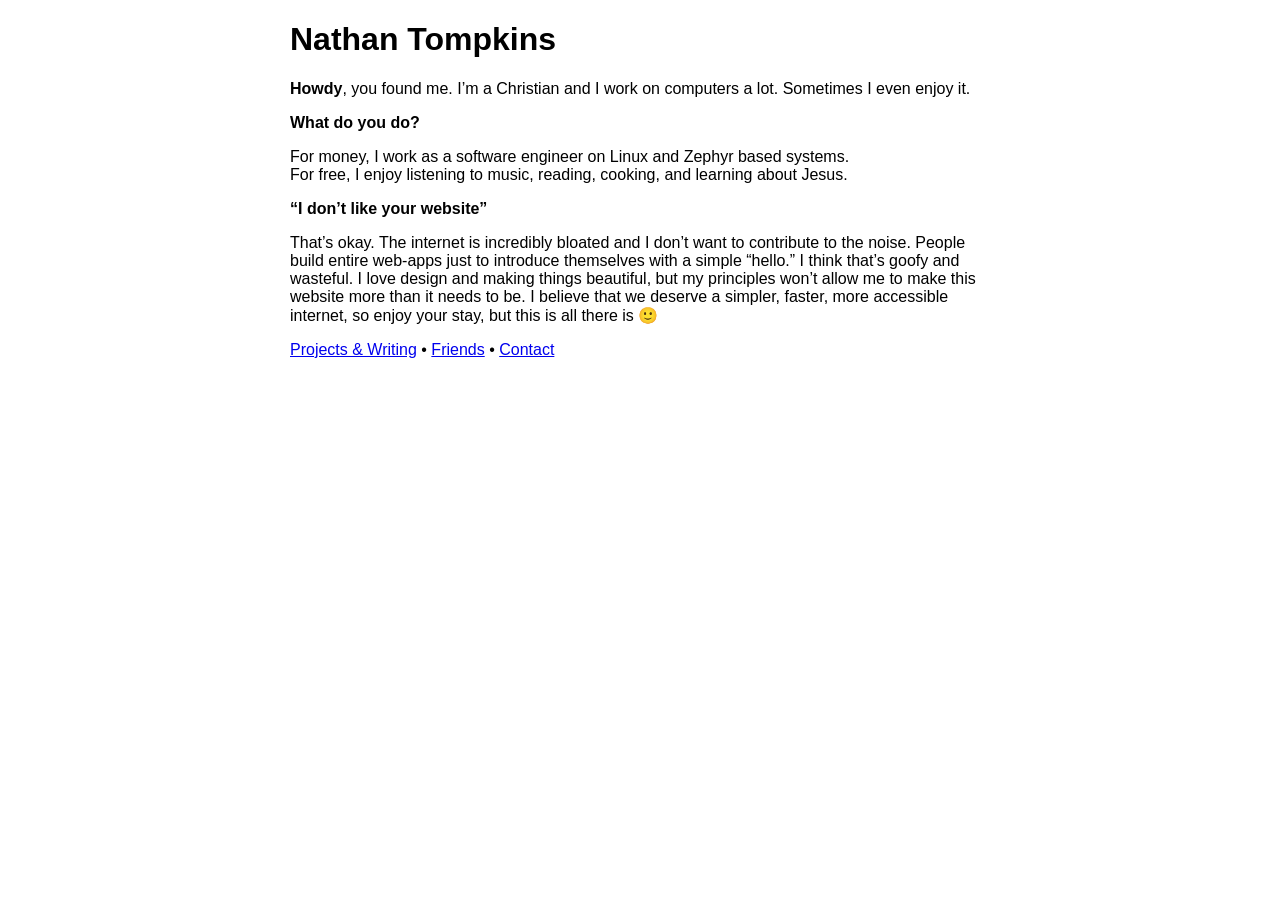
==== commit d8689d00: "initial commit Add:  - CNAME  - LICENSE  - index.html  Signed-off-by: ntompkins <hello@ntompkins.co>" ====
--- a/index.html
+++ b/index.html
@@ -1 +1 @@
-<!doctypehtml><html lang=en><meta charset=utf-8><meta content="width=device-width,initial-scale=1"name=viewport><title>ntompkins.</title><style>html{font-family:monospace}a{color:#000}</style><main><b>You found me!</b><p>I’m Nathan. I work with computers a lot (and sometimes I even enjoy it).<p><details><summary>About</summary><b>What do you do?</b><p>For money, I work as an embedded software engineer working primarily on Linux and Zephyr based systems.<p>For free, I enjoy listening to music, reading, cooking, and learning about Jesus.</p><b>Why is this site so ugly?</b><p>The majority of the internet has become incredibly bloated. People will build entire React apps just to introduce themselves with a simple "hello" (see example above). I love design and making things beautiful, but my morals won’t allow me to make this website more than it should be. We deserve a simpler, faster, more accessible internet. Enjoy your stay, but this is all there is.</details></p><nav><a href=https://culp.ae>Projects + Writing</a> • <a href=https://mng.is>Friends</a> • <a href=mailto:hello@ntompkins.co>Contact</a></nav></main>
+<!doctype html><html lang=en><head><meta charset=utf-8><meta name=viewport content="width=device-width"><title>ntompkins</title></head><body style=max-width:700px;margin:auto;font-family:sans-serif><h1>Nathan Tompkins</h1><p><b>Howdy</b>, you found me. I’m a Christian and I work on computers a lot. Sometimes I even enjoy it.</p><b>What do you do?</b><p>For money, I work as a software engineer on Linux and Zephyr based systems.<br>For free, I enjoy listening to music, reading, cooking, and learning about Jesus.</p><b>“I don’t like your website”</b><p>That’s okay. The internet is incredibly bloated and I don’t want to contribute to the noise. People build entire web-apps just to introduce themselves with a simple “hello.” I think that’s goofy and wasteful. I love design and making things beautiful, but my principles won’t allow me to make this website more than it needs to be. I believe that we deserve a simpler, faster, more accessible internet, so enjoy your stay, but this is all there is 🙂</p><nav><a href=//culp.ae>Projects & Writing</a> • <a href=//mng.is>Friends</a> • <a href=mailto:hello@ntompkins.co>Contact</a></nav></body></html>
